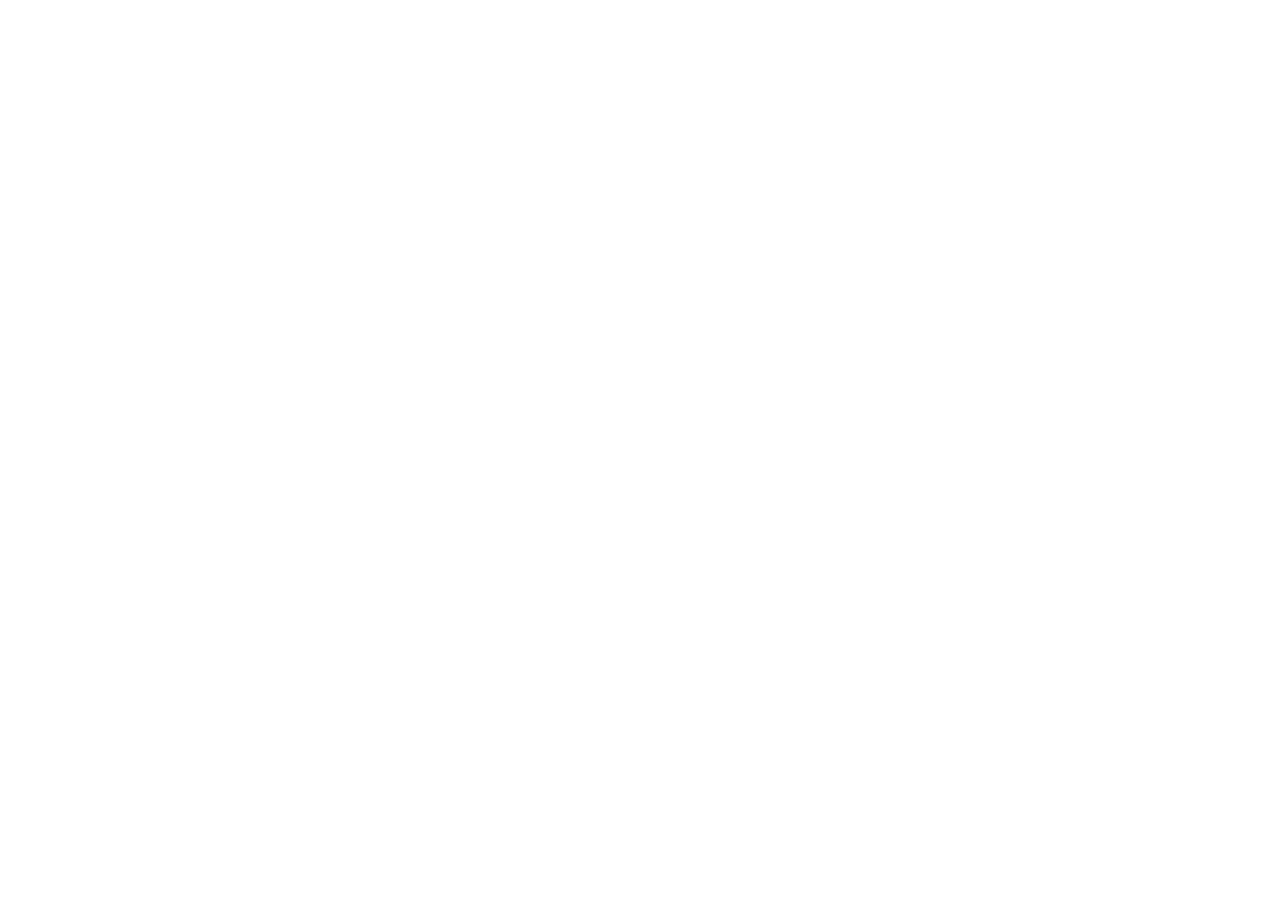
==== index.html @ d3ac22cf "Version inicial del trabajo practico" ====
<!DOCTYPE html>
<html lang="en">
<head>

    <meta charset="UTF-8">
    <meta name="viewport" content="width=device-width, initial-scale=1.0">
    <title>Document</title>

    <link rel="stylesheet" href="/css/styles.css">



</head>



<body>
    




    
</body>
</html>
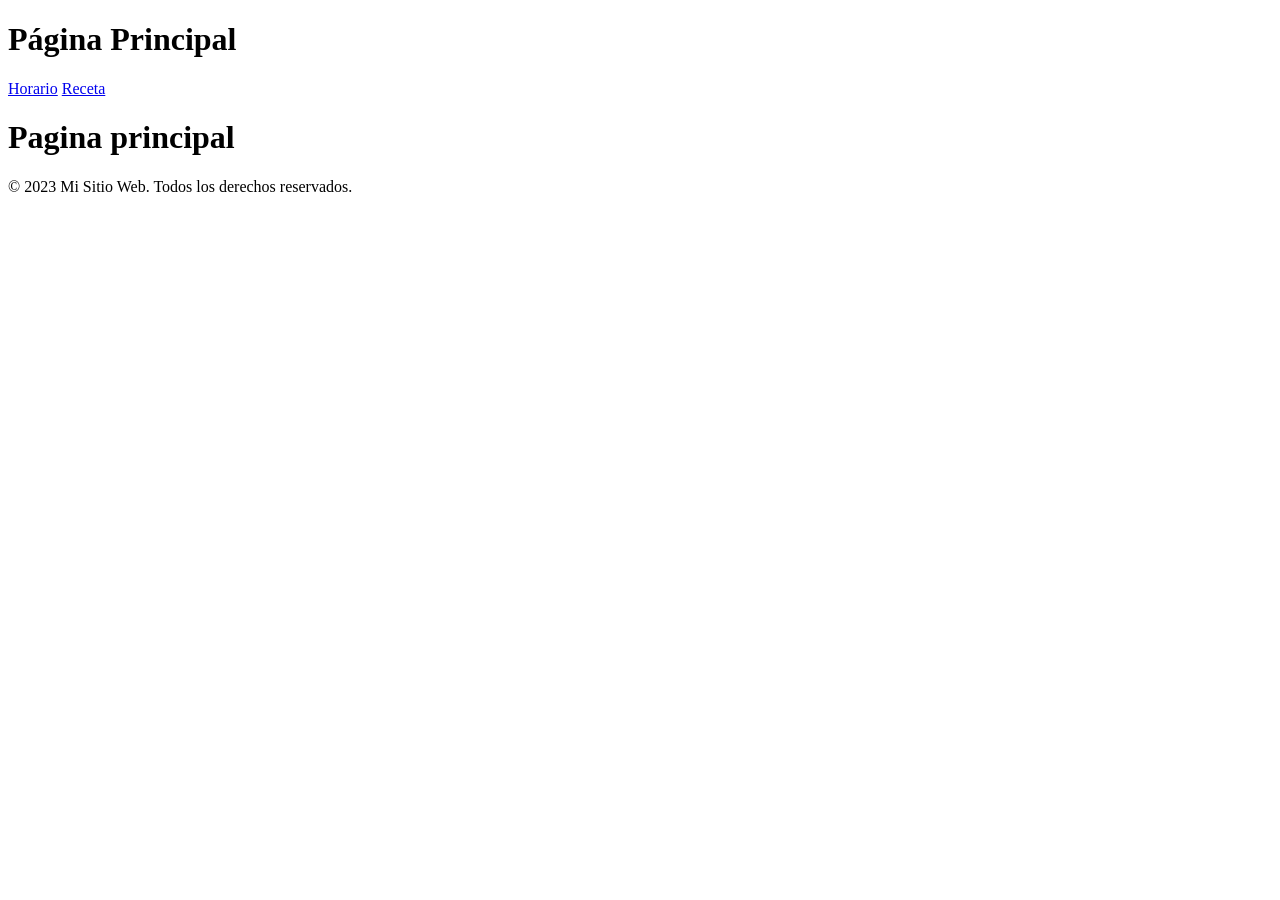
==== commit 767e4a4e: "update_linkedpages" ====
--- a/index.html
+++ b/index.html
@@ -4,7 +4,7 @@
 
     <meta charset="UTF-8">
     <meta name="viewport" content="width=device-width, initial-scale=1.0">
-    <title>Document</title>
+    <title>Pagina Principal</title>
 
     <link rel="stylesheet" href="/css/styles.css">
 
@@ -17,9 +17,29 @@
 <body>
     
 
+    <header>
+        <h1>Página Principal</h1>
+    </header>
+
+    <!-- contenido principal  -->
+    <a href="horario.html">Horario</a>
+    <a href="receta.html">Receta</a>
+    <div>
+
+        <h1>Pagina principal</h1>
+
+
+    </div>
+
+
+    <footer>
+        <p>&copy; 2023 Mi Sitio Web. Todos los derechos reservados.</p>
+    </footer>
 
 
 
-    
+
 </body>
+
+
 </html>
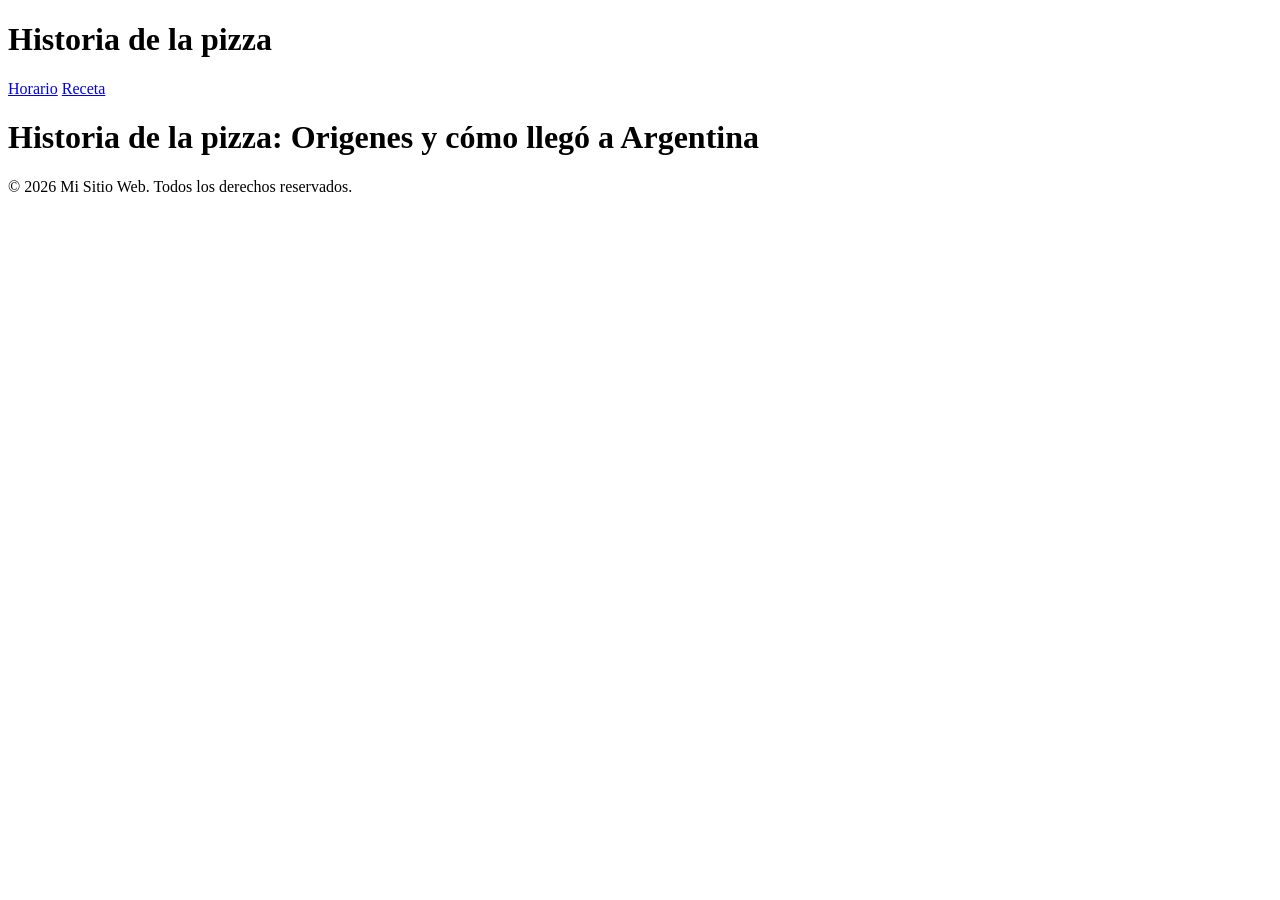
==== commit 333c1331: "update:Horariosfinalizados-receta-inprocess" ====
--- a/index.html
+++ b/index.html
@@ -18,22 +18,24 @@
     
 
     <header>
-        <h1>Página Principal</h1>
+        <h1>Historia de la pizza</h1>
     </header>
 
     <!-- contenido principal  -->
     <a href="horario.html">Horario</a>
     <a href="receta.html">Receta</a>
+
+    <main>
     <div>
 
-        <h1>Pagina principal</h1>
+        <h1>Historia de la pizza: Origenes y cómo llegó a Argentina</h1>
 
 
     </div>
-
+    </main>
 
     <footer>
-        <p>&copy; 2023 Mi Sitio Web. Todos los derechos reservados.</p>
+        <p>&copy; 2026 Mi Sitio Web. Todos los derechos reservados.</p>
     </footer>
 
 
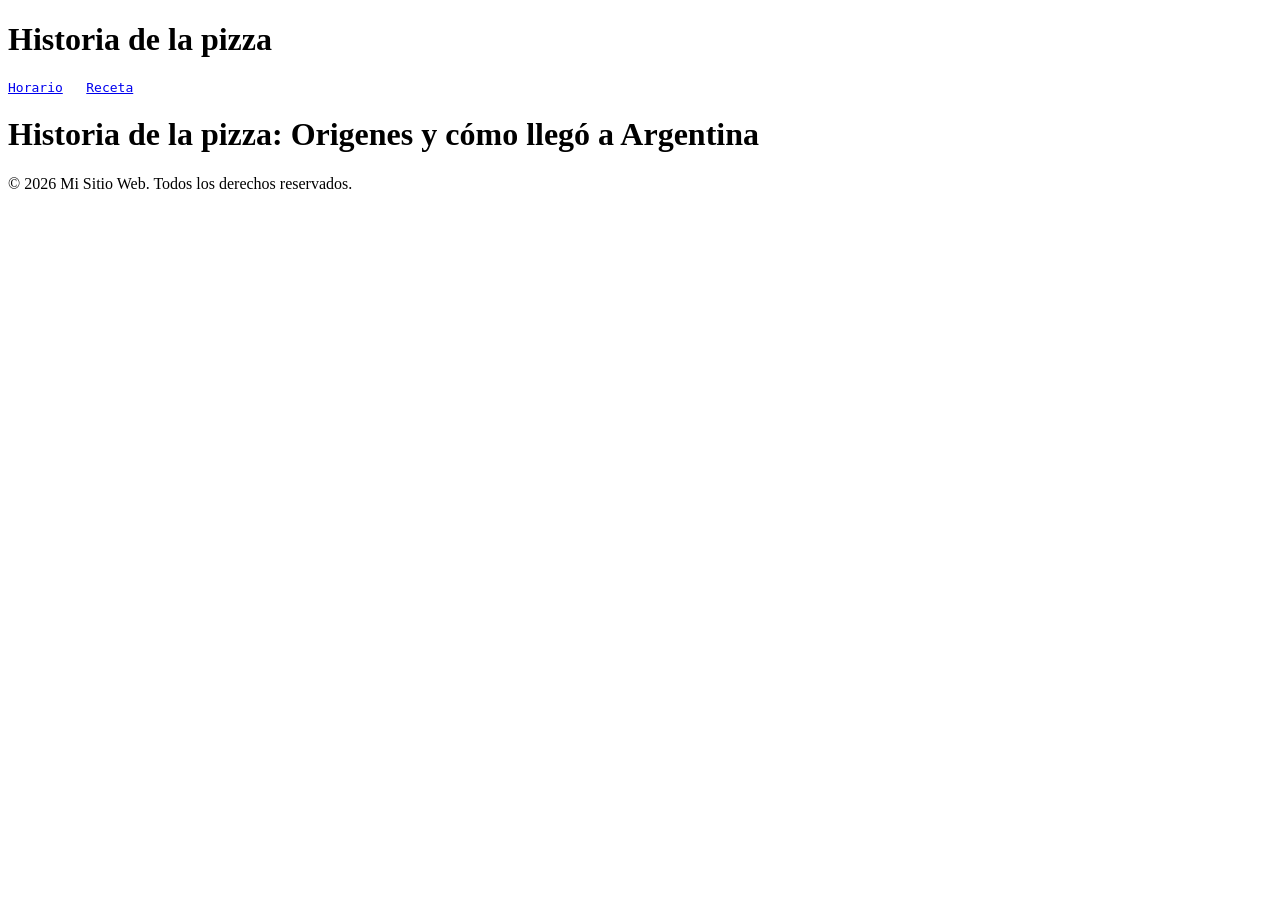
==== commit 0986524f: "update:cambio en las visuales de los links para ir a las demas paginas" ====
--- a/index.html
+++ b/index.html
@@ -22,8 +22,7 @@
     </header>
 
     <!-- contenido principal  -->
-    <a href="horario.html">Horario</a>
-    <a href="receta.html">Receta</a>
+    <pre><a href="horario.html">Horario</a>   <a href="receta.html">Receta</a></pre>
 
     <main>
     <div>
@@ -34,6 +33,8 @@
     </div>
     </main>
 
+
+     <!-- pie de pagina  -->
     <footer>
         <p>&copy; 2026 Mi Sitio Web. Todos los derechos reservados.</p>
     </footer>
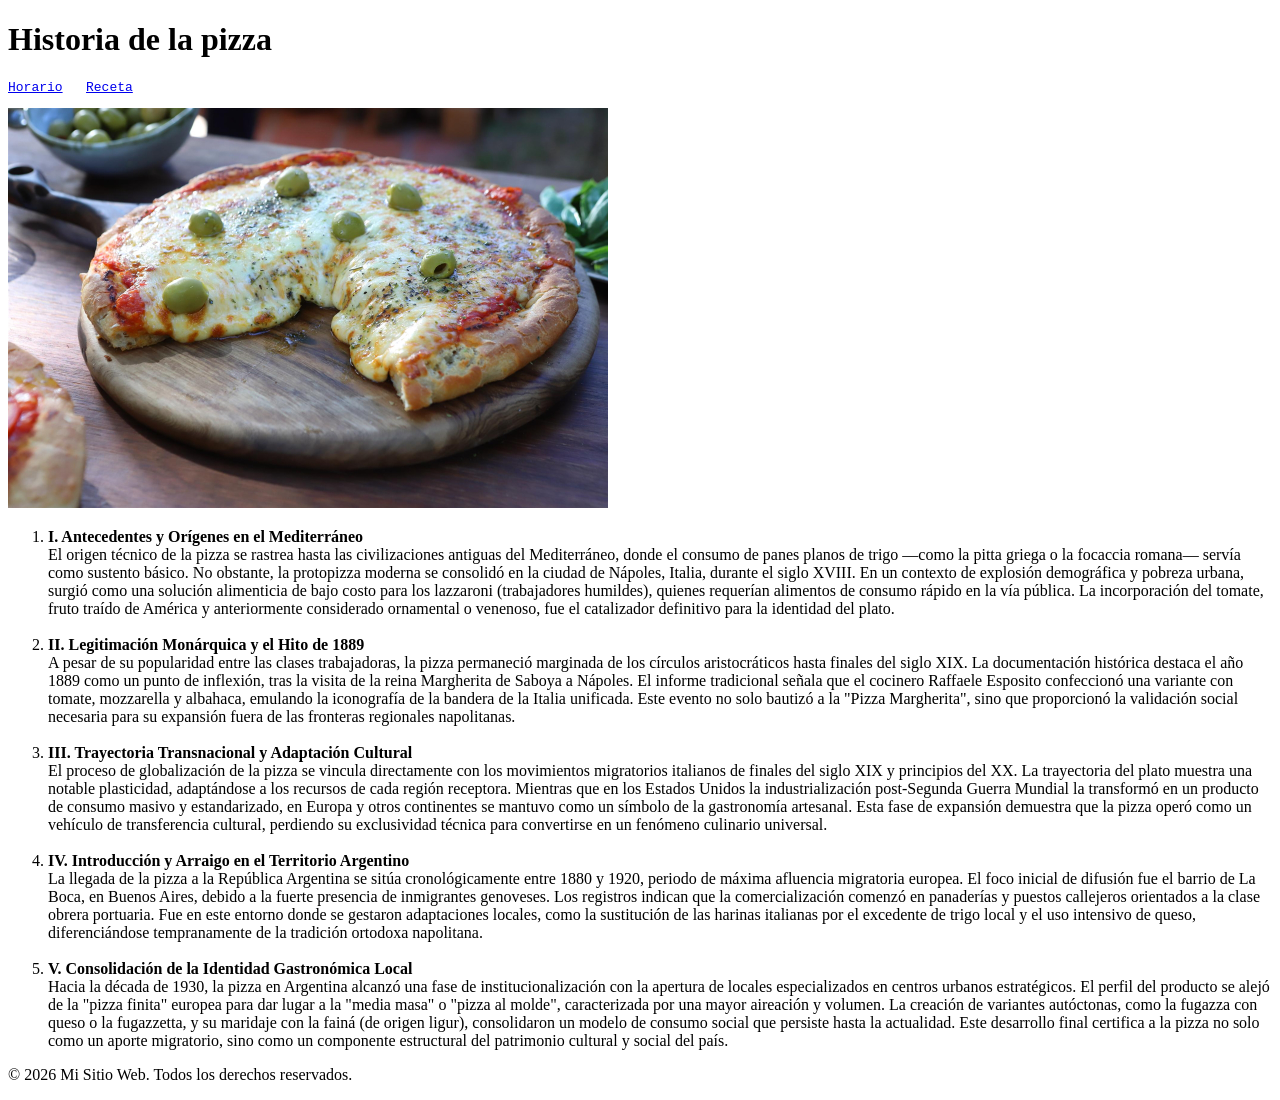
==== commit b1a83ac3: "update: agregadas imagenes, terminado recetas, agregado historia de la pizza" ====
--- a/index.html
+++ b/index.html
@@ -25,11 +25,36 @@
     <pre><a href="horario.html">Horario</a>   <a href="receta.html">Receta</a></pre>
 
     <main>
+
     <div>
 
-        <h1>Historia de la pizza: Origenes y cómo llegó a Argentina</h1>
-
-
+        <img src="/imagenes/pizzita.jfif" alt="Imagen de la pizza" width="600px">
+        <ol>
+            <li>
+                <strong>I. Antecedentes y Orígenes en el Mediterráneo</strong><br>
+                El origen técnico de la pizza se rastrea hasta las civilizaciones antiguas del Mediterráneo, donde el consumo de panes planos de trigo —como la pitta griega o la focaccia romana— servía como sustento básico. No obstante, la protopizza moderna se consolidó en la ciudad de Nápoles, Italia, durante el siglo XVIII. En un contexto de explosión demográfica y pobreza urbana, surgió como una solución alimenticia de bajo costo para los lazzaroni (trabajadores humildes), quienes requerían alimentos de consumo rápido en la vía pública. La incorporación del tomate, fruto traído de América y anteriormente considerado ornamental o venenoso, fue el catalizador definitivo para la identidad del plato.
+            </li>
+            <br>
+            <li>
+                <strong>II. Legitimación Monárquica y el Hito de 1889</strong><br>
+                A pesar de su popularidad entre las clases trabajadoras, la pizza permaneció marginada de los círculos aristocráticos hasta finales del siglo XIX. La documentación histórica destaca el año 1889 como un punto de inflexión, tras la visita de la reina Margherita de Saboya a Nápoles. El informe tradicional señala que el cocinero Raffaele Esposito confeccionó una variante con tomate, mozzarella y albahaca, emulando la iconografía de la bandera de la Italia unificada. Este evento no solo bautizó a la "Pizza Margherita", sino que proporcionó la validación social necesaria para su expansión fuera de las fronteras regionales napolitanas.
+            </li>
+            <br>
+            <li>
+                <strong>III. Trayectoria Transnacional y Adaptación Cultural</strong><br>
+                El proceso de globalización de la pizza se vincula directamente con los movimientos migratorios italianos de finales del siglo XIX y principios del XX. La trayectoria del plato muestra una notable plasticidad, adaptándose a los recursos de cada región receptora. Mientras que en los Estados Unidos la industrialización post-Segunda Guerra Mundial la transformó en un producto de consumo masivo y estandarizado, en Europa y otros continentes se mantuvo como un símbolo de la gastronomía artesanal. Esta fase de expansión demuestra que la pizza operó como un vehículo de transferencia cultural, perdiendo su exclusividad técnica para convertirse en un fenómeno culinario universal.
+            </li>
+            <br>
+            <li>
+                <strong>IV. Introducción y Arraigo en el Territorio Argentino</strong><br>
+                La llegada de la pizza a la República Argentina se sitúa cronológicamente entre 1880 y 1920, periodo de máxima afluencia migratoria europea. El foco inicial de difusión fue el barrio de La Boca, en Buenos Aires, debido a la fuerte presencia de inmigrantes genoveses. Los registros indican que la comercialización comenzó en panaderías y puestos callejeros orientados a la clase obrera portuaria. Fue en este entorno donde se gestaron adaptaciones locales, como la sustitución de las harinas italianas por el excedente de trigo local y el uso intensivo de queso, diferenciándose tempranamente de la tradición ortodoxa napolitana.
+            </li>
+            <br>
+            <li>
+                <strong>V. Consolidación de la Identidad Gastronómica Local</strong><br>
+                Hacia la década de 1930, la pizza en Argentina alcanzó una fase de institucionalización con la apertura de locales especializados en centros urbanos estratégicos. El perfil del producto se alejó de la "pizza finita" europea para dar lugar a la "media masa" o "pizza al molde", caracterizada por una mayor aireación y volumen. La creación de variantes autóctonas, como la fugazza con queso o la fugazzetta, y su maridaje con la fainá (de origen ligur), consolidaron un modelo de consumo social que persiste hasta la actualidad. Este desarrollo final certifica a la pizza no solo como un aporte migratorio, sino como un componente estructural del patrimonio cultural y social del país.
+            </li>
+        </ol>
     </div>
     </main>
 
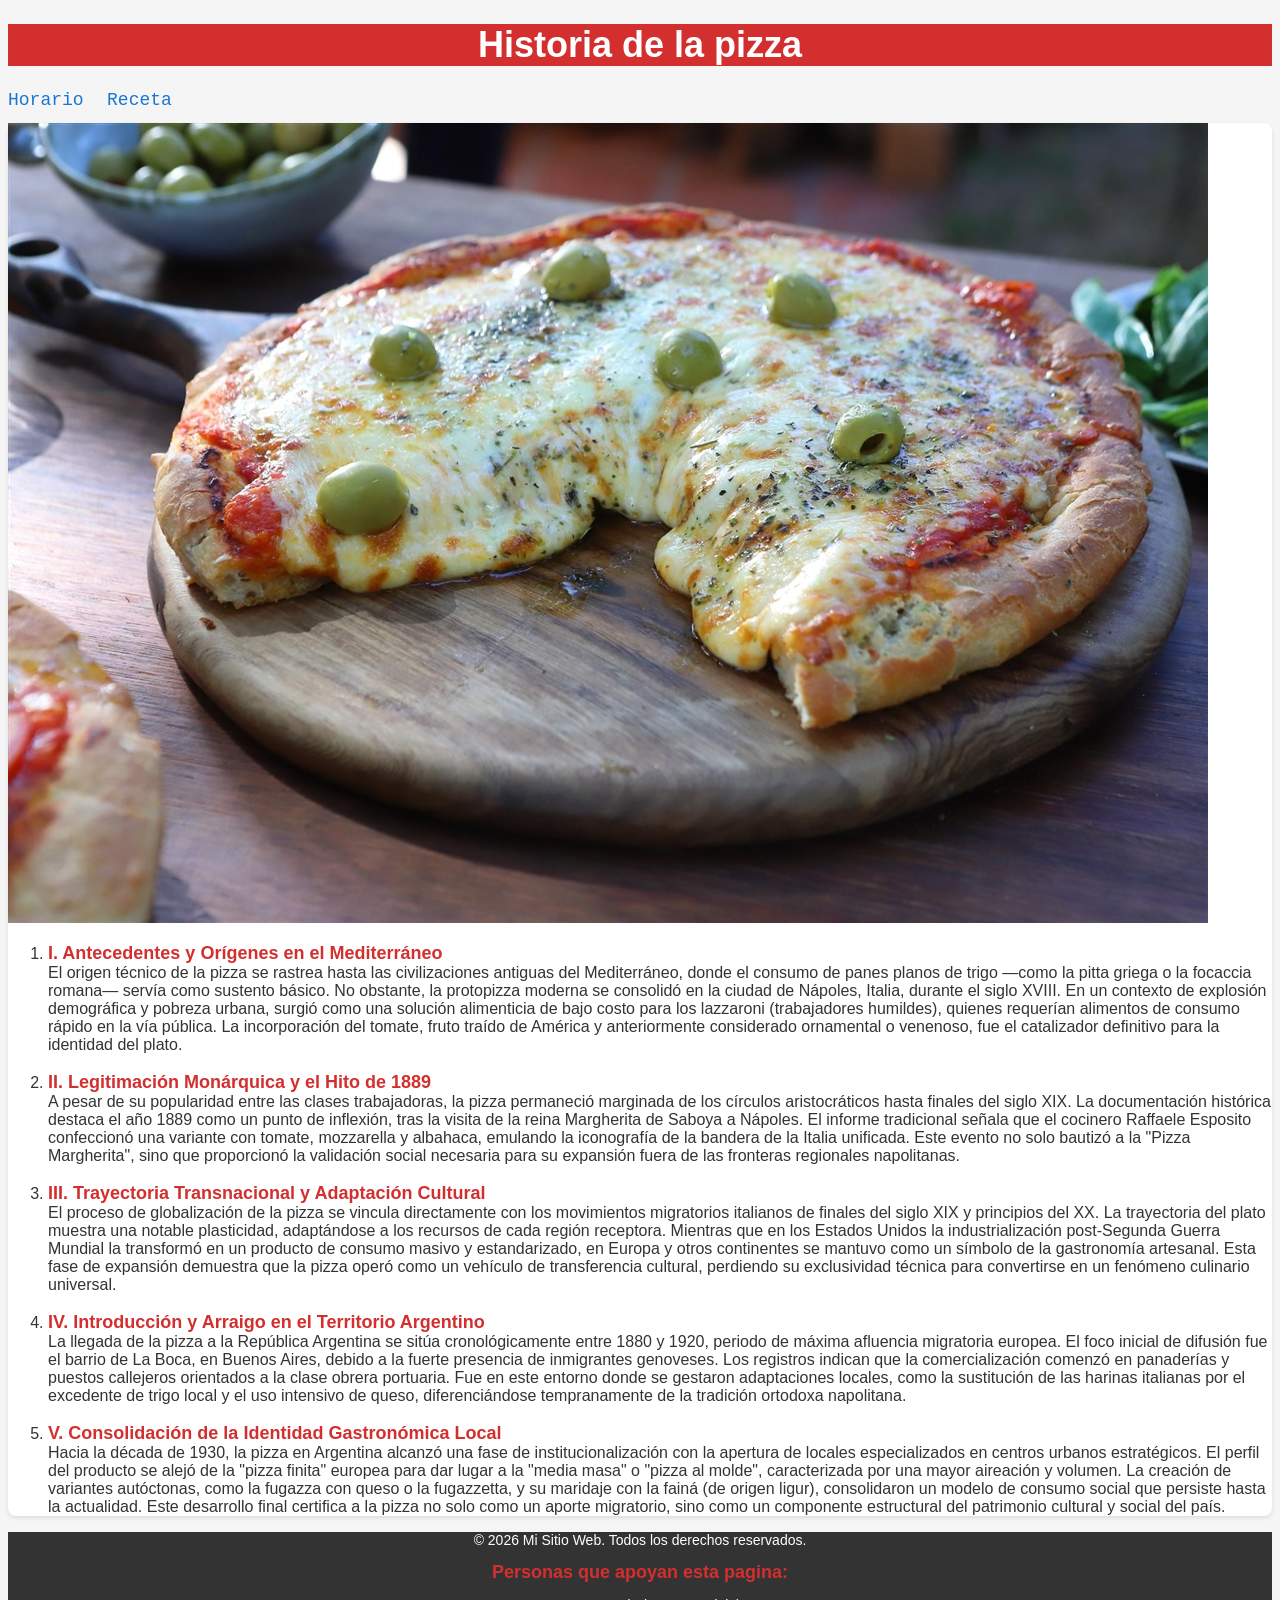
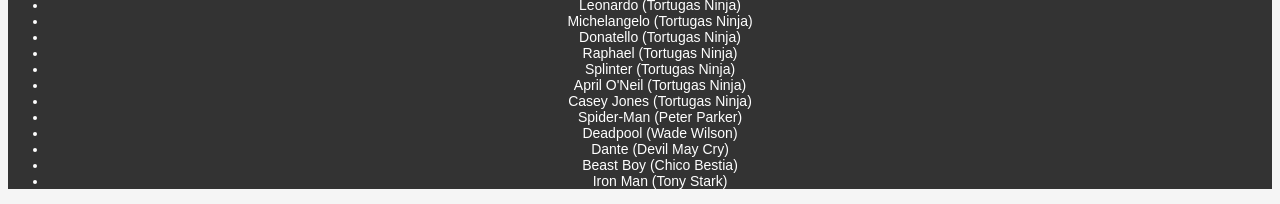
==== commit e44a7b4b: "ultimos cambios" ====
--- a/index.html
+++ b/index.html
@@ -28,7 +28,7 @@
 
     <div>
 
-        <img src="/imagenes/pizzita.jfif" alt="Imagen de la pizza" width="600px">
+        <img src="imagenes/pizzita.jfif" alt="Imagen de la pizza">
         <ol>
             <li>
                 <strong>I. Antecedentes y Orígenes en el Mediterráneo</strong><br>
@@ -62,6 +62,21 @@
      <!-- pie de pagina  -->
     <footer>
         <p>&copy; 2026 Mi Sitio Web. Todos los derechos reservados.</p>
+        <p><strong>Personas que apoyan esta pagina:</strong></p>
+        <ul>
+            <li>Leonardo (Tortugas Ninja)</li>
+            <li>Michelangelo (Tortugas Ninja)</li>
+            <li>Donatello (Tortugas Ninja)</li>
+            <li>Raphael (Tortugas Ninja)</li>
+            <li>Splinter (Tortugas Ninja)</li>
+            <li>April O'Neil (Tortugas Ninja)</li>
+            <li>Casey Jones (Tortugas Ninja)</li>
+            <li>Spider-Man (Peter Parker)</li>
+            <li>Deadpool (Wade Wilson)</li>
+            <li>Dante (Devil May Cry)</li>
+            <li>Beast Boy (Chico Bestia)</li>
+            <li>Iron Man (Tony Stark)</li>
+        </ul>
     </footer>
 
 
--- a/css/styles.css
+++ b/css/styles.css
@@ -0,0 +1,72 @@
+/* Colores */
+body {
+    background-color: #f5f5f5;
+    color: #333333;
+    font-family: Arial, Helvetica, sans-serif;
+}
+
+header {
+    background-color: #d32f2f;
+    color: #ffffff;
+    text-align: center;
+}
+
+header h1 {
+    font-size: 36px;
+
+}
+
+main div {
+    background-color: #ffffff;
+
+    border-radius: 8px;
+    box-shadow: 0 2px 4px rgba(0,0,0,0.1);
+}
+
+
+
+
+ol {
+    font-size: 16px;
+
+}
+
+
+strong {
+    color: #d32f2f;
+    font-size: 18px;
+}
+
+a {
+    color: #1976d2;
+    text-decoration: none;
+    font-size: 18px;
+}
+
+a:hover {
+    text-decoration: underline;
+}
+
+footer {
+    background-color: #333333;
+    color: #ffffff;
+    text-align: center;
+    font-size: 14px;
+}
+
+table {
+
+
+    font-size: 14px;
+}
+
+th {
+    background-color: #d32f2f;
+    color: #ffffff;
+  
+}
+
+td {
+  
+    border: 1px solid #cccccc;
+}
